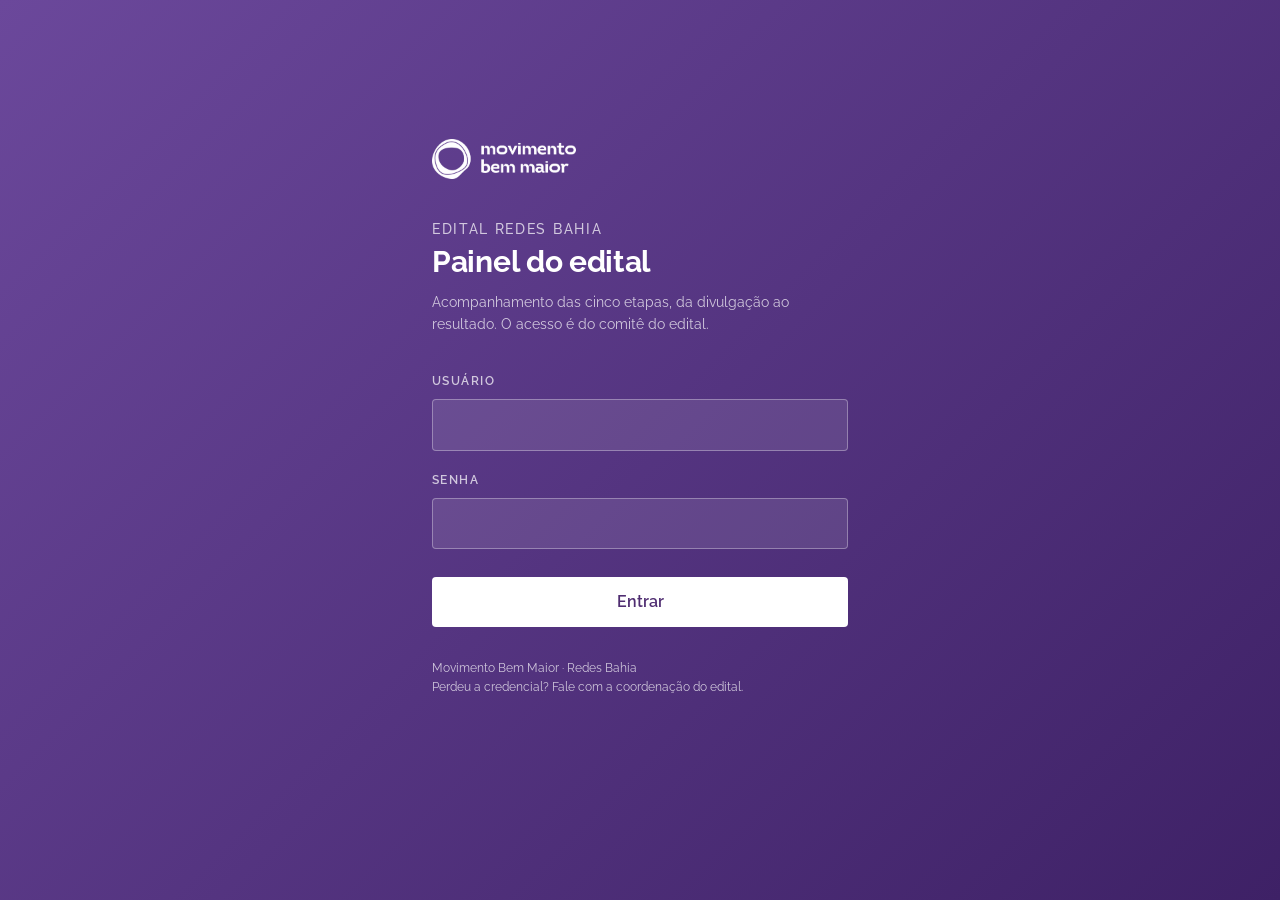
==== dashboard/painel.html @ 170b816e "painel: tela de entrada antes do painel A coordenação pediu usuário e senha antes do painel: o link " ====
<!doctype html>
<html lang="pt-BR" data-tema="" class="trancado">
<head>
  <meta charset="utf-8">
  <meta name="viewport" content="width=device-width, initial-scale=1">
  <title>Redes Bahia · Painel do edital</title>
  <meta name="description" content="Acompanhamento do Edital Redes Bahia, da divulgação ao resultado — Movimento Bem Maior.">
  <meta name="theme-color" content="#4f2d71">
  <link rel="icon" href="data:image/svg+xml,%3Csvg xmlns='http://www.w3.org/2000/svg' viewBox='0 0 16 16'%3E%3Crect width='16' height='16' rx='3' fill='%234f2d71'/%3E%3Ccircle cx='8' cy='8' r='4.2' fill='none' stroke='white' stroke-width='1.6'/%3E%3C/svg%3E">
  <link rel="preload" href="assets/fontes/raleway-latin.woff2" as="font" type="font/woff2" crossorigin>
  <link rel="stylesheet" href="../design/tokens/tokens.css">
  <link rel="stylesheet" href="assets/painel.css">
  <!-- Antes de tudo: o porteiro decide se esta página aparece. O `trancado` no
       <html> esconde o conteúdo até ele responder — sem isso o painel piscaria
       na tela antes de mandar embora quem não entrou. -->
  <script type="module" src="assets/porteiro.js"></script>
</head>
<body>
  <a class="pular" href="#conteudo">Pular para o conteúdo</a>

  <header class="cabecalho">
    <div class="faixa cabecalho-interno">
      <img class="marca" src="assets/marca/logo-movimento-bem-maior-branco.png"
           alt="Movimento Bem Maior" width="431" height="120">
      <button id="alternar-tema" class="botao-tema" type="button" aria-pressed="false">
        Modo escuro
      </button>

      <div class="cabecalho-titulo">
        <p class="sobretitulo">Edital Redes Bahia</p>
        <h1>Painel do edital</h1>
        <p class="subtitulo">
          Acompanhamento das cinco etapas, da divulgação ao resultado.
        </p>
      </div>

      <dl class="ficha-edital">
        <div>
          <dt>Período de inscrições</dt>
          <dd id="ficha-inscricoes">—</dd>
        </div>
        <div>
          <dt>Duração da parceria</dt>
          <dd id="ficha-duracao">—</dd>
        </div>
        <div>
          <dt>Território</dt>
          <dd id="ficha-territorio">—</dd>
        </div>
      </dl>
    </div>
  </header>

  <main id="conteudo" class="faixa">
    <p id="carregando" class="aviso-carregando">Carregando a base…</p>

    <div id="painel" hidden>

      <section class="barra-estado" aria-labelledby="t-atualizacao">
        <div>
          <h2 id="t-atualizacao" class="rotulo">Última atualização</h2>
          <p id="data-atualizacao" class="numero-estado">—</p>
          <p id="origem" class="meta">—</p>
        </div>
        <p id="selo-validacao" class="selo">
          <span class="selo-icone" aria-hidden="true"></span>
          <span class="selo-texto">—</span>
          <a id="selo-detalhe" href="#t-qualidade" hidden>ver detalhes</a>
        </p>
      </section>

      <section class="funil" aria-labelledby="t-funil">
        <h2 id="t-funil" class="oculto">Funil do edital</h2>
        <ol id="funil-etapas" class="funil-etapas"></ol>
      </section>

      <div id="etapas">
      <section class="secao-etapa" data-etapa="cadastramento">
        <header class="secao-etapa-cabecalho">
          <span class="secao-etapa-numero"></span>
          <h2></h2>
        </header>
        <p class="secao-etapa-resumo"></p>

      <!-- Os filtros vivem DENTRO da etapa porque é só sobre ela que agem.
           No topo da página eles pareciam comandar o painel inteiro, inclusive
           o funil das cinco etapas, que eles não tocam. -->
      <section class="filtros" aria-labelledby="t-filtros">
        <p id="t-filtros" class="filtros-titulo">Recorte desta etapa</p>
        <div class="filtros-campos">
          <label>
            <span>Estado</span>
            <select id="filtro-estado"></select>
          </label>
          <label>
            <span>Resultado</span>
            <select id="filtro-resultado"></select>
          </label>
          <label>
            <span>Natureza jurídica</span>
            <select id="filtro-representa"></select>
          </label>
          <button id="limpar-filtros" type="button" class="botao-secundario">Limpar filtros</button>
        </div>
        <p id="aviso-filtro" class="aviso-filtro" hidden>
          Os números do cadastramento consideram apenas o recorte selecionado.
        </p>
      </section>

      <section class="grade-kpi" aria-label="Números gerais">
        <article class="kpi" id="kpi-total"><p class="valor">—</p><p class="rotulo-kpi">—</p></article>
        <article class="kpi" id="kpi-aprovadas"><p class="valor">—</p><p class="rotulo-kpi">—</p></article>
        <article class="kpi" id="kpi-reprovadas"><p class="valor">—</p><p class="rotulo-kpi">—</p></article>
        <article class="kpi" id="kpi-semmotivo"><p class="valor">—</p><p class="rotulo-kpi">—</p></article>
      </section>

      <!-- Duas leituras de uma linha só: onde a etapa chegou (proporção) e para
           onde ela está indo (ritmo). Lado a lado porque é assim que se lê —
           "5 não aprovadas" e "faltam 18 dias" decidem juntas. -->
      <div class="duas-colunas">
        <section class="bloco painel-coluna" aria-labelledby="t-resultado">
          <div class="coluna-cabecalho">
            <p class="etiqueta">Resultado</p>
            <h2 id="t-resultado">Proporção do credenciamento</h2>
            <p class="bloco-descricao">
              A checagem é automática, sobre o que a própria organização
              declarou. Aprovado aqui não significa verificado: a comprovação
              vem em etapa posterior.
            </p>
          </div>
          <div class="coluna-figura">
            <div class="legenda">
              <span class="chave"><i style="background: var(--serie-1)"></i>Aprovadas automaticamente</span>
              <span class="chave"><i style="background: var(--serie-2)"></i>Não aprovadas</span>
            </div>
            <div id="grafico-resultado" class="area-grafico"></div>
            <p id="nota-resultado" class="meta"></p>
          </div>
        </section>

        <section class="bloco painel-coluna" aria-labelledby="t-evolucao">
          <div class="coluna-cabecalho">
            <p class="etiqueta">Ritmo</p>
            <h2 id="t-evolucao">Respostas por dia</h2>
            <p class="bloco-descricao">
              Serve para decidir sobre comunicação: queda no ritmo com prazo
              longo pela frente é hora de reforçar a divulgação.
            </p>
            <p id="prazo-inscricoes" class="cartao-prazo" hidden>
              <span class="cartao-prazo-valor">—</span>
              <span class="cartao-prazo-rotulo">—</span>
            </p>
          </div>
          <div class="coluna-figura">
            <div id="grafico-evolucao" class="area-grafico"></div>
            <p id="nota-ritmo" class="meta"></p>
          </div>
        </section>
      </div>

      <section class="bloco bloco-destaque" aria-labelledby="t-criterios">
        <header class="bloco-cabecalho">
          <div>
            <p class="etiqueta">Funil de elegibilidade</p>
            <h2 id="t-criterios">Requisitos não atendidos</h2>
            <p class="bloco-descricao">
              Quantas organizações responderam o valor que torna a proposta
              inelegível em cada requisito do edital.
            </p>
          </div>
          <label class="seletor-escopo">
            <span>Considerar</span>
            <select id="escopo-criterios">
              <option value="reprovadas">só as não aprovadas</option>
              <option value="todas">todas as respostas</option>
            </select>
          </label>
        </header>
        <div id="grafico-criterios" class="area-grafico"></div>
        <p id="nota-criterios" class="meta"></p>
        <details class="tabela-alternativa">
          <summary>Ver como tabela</summary>
          <div id="tabela-criterios" class="rolagem"></div>
        </details>
      </section>

      <section class="bloco" aria-labelledby="t-territorio">
        <header class="bloco-cabecalho">
          <div>
            <p class="etiqueta">Território</p>
            <h2 id="t-territorio">Onde o edital pode atuar</h2>
            <p id="descricao-territorio" class="bloco-descricao">
              Um dos requisitos é territorial: a atuação precisa acontecer em
              municípios baianos de até 200 mil habitantes. O mapa desenha esse
              recorte município a município. Não depende do filtro acima — é o
              território do edital, não o das respostas.
            </p>
          </div>
        </header>
        <div class="mapa-e-tabela">
          <div id="mapa-municipios" class="area-mapa-caixa"></div>
          <div class="mapa-lateral">
            <dl id="numeros-territorio" class="numeros-lado"></dl>
            <div>
              <h3 class="titulo-lateral">Municípios fora do recorte</h3>
              <div id="tabela-fora" class="rolagem"></div>
            </div>
            <p id="nota-territorio" class="meta"></p>
          </div>
        </div>
      </section>

      <div class="duas-colunas">
        <section class="bloco painel-coluna" aria-labelledby="t-origem">
          <div class="coluna-cabecalho">
            <p class="etiqueta">Origem</p>
            <h2 id="t-origem">Estado da sede</h2>
            <p class="bloco-descricao">
              O edital é exclusivo para organizações com sede na Bahia, e o
              formulário aceita respostas de fora. Quem está fora aparece aqui.
            </p>
          </div>
          <div class="coluna-figura">
            <div id="tabela-territorio" class="rolagem"></div>
            <p id="nota-origem" class="meta"></p>
          </div>
        </section>

        <section class="bloco painel-coluna" aria-labelledby="t-natureza">
          <div class="coluna-cabecalho">
            <p class="etiqueta">Perfil</p>
            <h2 id="t-natureza">Natureza jurídica</h2>
            <p class="bloco-descricao">
              "Nenhuma das opções" é a resposta mais informativa da lista: marca
              quem não se encaixa no desenho do edital.
            </p>
          </div>
          <div class="coluna-figura">
            <div id="grafico-natureza" class="area-grafico"></div>
          </div>
        </section>
      </div>

      <section class="bloco" aria-labelledby="t-organizacoes">
        <header class="bloco-cabecalho">
          <h2 id="t-organizacoes">Organizações</h2>
          <p id="contagem-tabela" class="meta"></p>
        </header>
        <div class="rolagem">
          <table id="tabela-organizacoes">
            <caption class="oculto">Organizações que responderam o credenciamento</caption>
            <thead>
              <tr>
                <th scope="col">Organização</th>
                <th scope="col">Estado</th>
                <th scope="col">Natureza jurídica</th>
                <th scope="col">Resposta</th>
                <th scope="col">Resultado</th>
                <th scope="col">Requisitos não atendidos</th>
              </tr>
            </thead>
            <tbody></tbody>
          </table>
        </div>
      </section>

      <section class="bloco" aria-labelledby="t-qualidade">
        <h2 id="t-qualidade">Qualidade da base</h2>
        <p class="bloco-descricao">
          O painel mostra a saúde do próprio dado, para que a leitura dos
          números venha acompanhada do quanto se pode confiar neles.
        </p>
        <h3>Preenchimento</h3>
        <ul id="qualidade" class="lista-simples"></ul>
        <p id="sigilo" class="meta"></p>

        <h3>Problemas na última execução</h3>
        <div class="rolagem">
          <table id="tabela-problemas">
            <caption class="oculto">Problemas detectados pela validação</caption>
            <thead>
              <tr>
                <th scope="col">Gravidade</th>
                <th scope="col">Coluna</th>
                <th scope="col">Problema</th>
                <th scope="col" class="num">Linhas</th>
                <th scope="col">Exemplos</th>
              </tr>
            </thead>
            <tbody></tbody>
          </table>
        </div>
        <p id="sem-problemas" class="meta" hidden>Nenhum problema encontrado nesta execução.</p>
      </section>

      </section>
      </div>

      <p id="procedencia" class="procedencia"></p>
    </div>

    <div id="erro" class="caixa-erro" hidden>
      <h2 id="erro-titulo">A base ainda não foi publicada</h2>
      <p id="erro-explicacao">
        Nenhuma planilha foi processada até agora, então não há dados para
        mostrar. Assim que a primeira atualização rodar, esta página passa a
        exibir o painel.
      </p>
      <details>
        <summary>Detalhes técnicos</summary>
        <p id="erro-detalhe" class="meta"></p>
        <ul>
          <li>a base ainda não foi gerada — rode <code>make dados</code>;</li>
          <li>a página foi aberta direto do arquivo, sem servidor — use
            <code>make painel</code> e acesse
            <code>http://localhost:8000/dashboard/</code>.</li>
        </ul>
      </details>
    </div>
  </main>

  <footer class="rodape">
    <div class="faixa">
      <div class="coalizao">
        <div class="grupo-marca grupo-principal">
          <img src="assets/marca/logo-redes-bahia.png" alt="Redes Bahia" width="935" height="120">
        </div>
        <div class="grupo-marca">
          <p class="etiqueta-grupo">Iniciativa</p>
          <div class="linha-marcas">
            <img src="assets/marca/logo-movimento-bem-maior.png" alt="Movimento Bem Maior" width="435" height="120">
          </div>
        </div>
        <div class="grupo-marca">
          <p class="etiqueta-grupo">Parceria estratégica</p>
          <div class="linha-marcas">
            <img src="assets/marca/logo-brainvest.png" alt="Brainvest Wealth Management" width="376" height="120">
            <img src="assets/marca/logo-instituto-ivete-sangalo.png" alt="Instituto Ivete Sangalo" width="227" height="120">
            <img src="assets/marca/logo-instituto-lina-galvani.png" alt="Instituto Lina Galvani" width="498" height="120">
          </div>
        </div>
        <div class="grupo-marca">
          <p class="etiqueta-grupo">Parceria técnica</p>
          <div class="linha-marcas">
            <img src="assets/marca/logo-bussola.png" alt="Bússola" width="480" height="120">
            <img src="assets/marca/logo-instituto-phomenta.png" alt="Instituto Phomenta" width="463" height="120">
            <img src="assets/marca/logo-phi.png" alt="phi" width="277" height="120">
          </div>
        </div>
      </div>

      <div class="rodape-final">
        <p class="meta">
          <button id="sair" type="button" class="botao-texto">Sair do painel</button>
        </p>
        <p class="meta">
          Dados abertos:
          <a href="../data/published/credenciamento.csv">CSV</a> ·
          <a href="../data/published/credenciamento.json">JSON</a> ·
          <a href="../data/published/manifest.json">manifesto</a>
        </p>
        <p class="meta">Painel gerado a partir de <code>data/published/</code>.</p>
      </div>
    </div>
  </footer>

  <script type="module" src="assets/painel.js"></script>
</body>
</html>
---- design/tokens/tokens.css ----
/* =============================================================================
   Design tokens — Painel Redes Bahia
   =============================================================================
   Derivados do regulamento do edital (docs/Edital-RedesBahia.pdf): roxo
   institucional, tipografia Raleway e os tons pálidos dos blocos de conteúdo.

   Fonte única da identidade visual. Nenhum componente do painel deve escrever
   cor, tamanho de fonte ou espaçamento "na mão": tudo sai daqui.

   As cores de série foram verificadas para daltonismo e contraste nos dois
   modos. Ver docs/05-identidade-visual.md antes de mudar qualquer hex — a
   ORDEM dos slots faz parte da acessibilidade, não é estética.
   ========================================================================== */

/* --- Tipografia do edital: Raleway, hospedada no próprio repositório -------
   Servida localmente e não de CDN: o painel abre sem depender de rede de
   terceiros, e a fonte não muda debaixo dos pés numa atualização do provedor.
   Licença SIL OFL em dashboard/assets/fontes/Raleway-OFL.txt. */
@font-face {
  font-family: "Raleway";
  font-style: normal;
  font-weight: 400 800;
  font-display: swap;
  src: url("../../dashboard/assets/fontes/raleway-latin.woff2") format("woff2");
  unicode-range: U+0000-00FF, U+0131, U+0152-0153, U+02BB-02BC, U+02C6, U+02DA,
    U+02DC, U+0304, U+0308, U+0329, U+2000-206F, U+20AC, U+2122, U+2191, U+2193,
    U+2212, U+2215, U+FEFF, U+FFFD;
}
@font-face {
  font-family: "Raleway";
  font-style: normal;
  font-weight: 400 800;
  font-display: swap;
  src: url("../../dashboard/assets/fontes/raleway-latin-ext.woff2") format("woff2");
  unicode-range: U+0100-02BA, U+02BD-02C5, U+02C7-02CC, U+02CE-02D7, U+02DD-02FF,
    U+0304, U+0308, U+0329, U+1D00-1DBF, U+1E00-1E9F, U+1EF2-1EFF, U+2020,
    U+20A0-20AB, U+20AD-20C0, U+2113, U+2C60-2C7F, U+A720-A7FF;
}

:root {
  color-scheme: light;

  /* --- Roxo institucional, amostrado da capa do edital -------------------- */
  --roxo-900: #3e2166;  /* base do gradiente da capa */
  --roxo-800: #4f2d71;  /* títulos e marca */
  --roxo-700: #563583;
  --roxo-600: #6b489b;  /* topo do gradiente da capa */
  --roxo-400: #9678c4;
  --roxo-100: #ece3f6;
  --roxo-050: #faf6fd;  /* fundo dos blocos de conteúdo do edital */

  --gradiente-marca: linear-gradient(135deg, var(--roxo-600) 0%, var(--roxo-900) 100%);

  /* --- Superfícies e tinta ------------------------------------------------
     Página e superfície são a MESMA cor de propósito: o painel é plano, sem
     cartões — a estrutura vem de fios (--borda, --eixo) e espaço, não de
     caixas. Ver docs/05-identidade-visual.md, "Layout do painel". */
  --plano-pagina:    #ffffff;
  --superficie:      #ffffff;
  --superficie-alt:  #f7f4fb;
  --borda:           rgba(62, 33, 102, 0.12);
  --grade:           #e7e1ef;
  --eixo:            #cfc5dd;

  --tinta-1: #241a33;  /* títulos e números de destaque */
  --tinta-2: #3a4242;  /* texto corrente, amostrado do edital */
  --tinta-3: #746a85;  /* rótulos de eixo, legendas, metadados */
  --tinta-sobre-marca: #ffffff;
  --tinta-sobre-marca-fraca: rgba(255, 255, 255, 0.72);

  /* --- Séries categóricas -------------------------------------------------
     Ordem fixa: roxo, laranja, verde, azul. Nunca embaralhar, nunca ciclar.
     Os quatro hues vêm da identidade do edital e dos logos da coalizão. */
  --serie-1: #6b489b;  /* roxo   — a cor da marca */
  --serie-2: #e2711d;  /* laranja — Phomenta, Lina Galvani, phi */
  --serie-3: #0f8a5f;  /* verde  — Instituto Lina Galvani */
  --serie-4: #4a7fd4;  /* azul   — marca Redes Bahia */

  /* --- Rampa sequencial (magnitude: mapas, mapas de calor) ---------------- */
  --seq-100: #ece3f6;
  --seq-250: #c9b4e2;
  --seq-400: #9678c4;
  --seq-550: #6b489b;
  --seq-700: #3e2166;

  /* --- Status (reservado: nunca usar como cor de série) ------------------- */
  --status-ok:       #0f8a5f;
  --status-atencao:  #c98500;
  --status-serio:    #d4701f;
  --status-critico:  #c0392b;
  --delta-positivo:  #0b6b49;

  /* --- Tipografia --------------------------------------------------------- */
  --fonte-ui: "Raleway", system-ui, -apple-system, "Segoe UI", sans-serif;
  --fonte-mono: ui-monospace, SFMono-Regular, "SF Mono", Menlo, Consolas, monospace;

  --texto-xs:  0.75rem;
  --texto-sm:  0.875rem;
  --texto-md:  1rem;
  --texto-lg:  1.125rem;
  --texto-xl:  1.375rem;
  --texto-2xl: 1.875rem;
  --texto-3xl: 2.5rem;
  --texto-hero: 3.25rem;

  --peso-normal: 400;
  --peso-medio: 500;
  --peso-forte: 600;
  --peso-extra: 700;

  --altura-apertada: 1.15;
  --altura-normal: 1.6;

  /* Rótulo institucional: caixa alta espaçada, como no edital. */
  --entreletra-rotulo: 0.12em;

  /* --- Espaçamento (escala de 4px) ---------------------------------------- */
  --e-1: 0.25rem;
  --e-2: 0.5rem;
  --e-3: 0.75rem;
  --e-4: 1rem;
  --e-5: 1.25rem;
  --e-6: 1.5rem;
  --e-8: 2rem;
  --e-10: 2.5rem;
  --e-12: 3rem;
  --e-16: 4rem;

  /* --- Formas ------------------------------------------------------------- */
  /* Raio é para controle de formulário, não para conteúdo: o painel é plano
     (docs/05-identidade-visual.md, "Layout"). md/lg/pílula ficam declarados
     para material impresso e telas futuras, mas o painel não os usa. */
  --raio-sm: 4px;
  --raio-md: 10px;
  --raio-lg: 16px;
  --raio-pilula: 999px;
  --largura-max: 1160px;
}

/* Modo escuro: passos próprios sobre uma superfície roxo-escura, escolhidos
   para essa superfície — não é inversão automática do modo claro. */
@media (prefers-color-scheme: dark) {
  :root:not([data-tema="claro"]) {
    color-scheme: dark;

    --plano-pagina:   #130f1b;
    --superficie:     #130f1b;
    --superficie-alt: #241c31;
    --borda:          rgba(255, 255, 255, 0.12);
    --grade:          #2f2740;
    --eixo:           #453a5c;

    --tinta-1: #f6f3fb;
    --tinta-2: #cfc7dc;
    --tinta-3: #9d93ae;

    --roxo-050: #241c31;
    --roxo-100: #2f2542;

    --serie-1: #8f6fbe;
    --serie-2: #d4701f;
    --serie-3: #1d9463;
    --serie-4: #5a8fdb;

    --seq-100: #2f2542;
    --seq-250: #4a3a68;
    --seq-400: #6b489b;
    --seq-550: #9678c4;
    --seq-700: #c9b4e2;

    --status-ok:       #1d9463;
    --status-atencao:  #e0a52a;
    --status-serio:    #e08544;
    --status-critico:  #e05c4b;
    --delta-positivo:  #1d9463;
  }
}

/* O botão de tema vence a preferência do sistema, nos dois sentidos. */
:root[data-tema="escuro"] {
  color-scheme: dark;

  --plano-pagina:   #130f1b;
  --superficie:     #130f1b;
  --superficie-alt: #241c31;
  --borda:          rgba(255, 255, 255, 0.12);
  --grade:          #2f2740;
  --eixo:           #453a5c;

  --tinta-1: #f6f3fb;
  --tinta-2: #cfc7dc;
  --tinta-3: #9d93ae;

  --roxo-050: #241c31;
  --roxo-100: #2f2542;

  --serie-1: #8f6fbe;
  --serie-2: #d4701f;
  --serie-3: #1d9463;
  --serie-4: #5a8fdb;

  --seq-100: #2f2542;
  --seq-250: #4a3a68;
  --seq-400: #6b489b;
  --seq-550: #9678c4;
  --seq-700: #c9b4e2;

  --status-ok:       #1d9463;
  --status-atencao:  #e0a52a;
  --status-serio:    #e08544;
  --status-critico:  #e05c4b;
  --delta-positivo:  #1d9463;
}
---- dashboard/assets/painel.css ----
/* Painel Redes Bahia.
   Cor, tipografia e espaçamento vêm de design/tokens/tokens.css, derivados do
   regulamento do edital. Nenhum valor escrito na mão aqui.

   O layout é PLANO, no estilo de relatório de dados (Banco Mundial, Our World
   in Data): fundo branco, sem cartões, sem sombra, quase sem raio. A estrutura
   vem de três coisas só — fio fino (--borda) separa blocos, fio grosso roxo
   abre etapa, e espaço em branco faz o resto. Caixa com fundo é exceção
   reservada a aviso e erro. Regras: docs/05-identidade-visual.md.

   Regras de gráfico: docs/05-identidade-visual.md */

*, *::before, *::after { box-sizing: border-box; }

body {
  margin: 0;
  background: var(--plano-pagina);
  color: var(--tinta-2);
  font-family: var(--fonte-ui);
  font-size: var(--texto-md);
  line-height: var(--altura-normal);
  -webkit-font-smoothing: antialiased;
  text-rendering: optimizeLegibility;
}

h1, h2, h3 {
  color: var(--tinta-1);
  line-height: var(--altura-apertada);
  font-weight: var(--peso-forte);
  letter-spacing: -0.01em;
  margin: 0 0 var(--e-2);
}
h1 { font-size: var(--texto-3xl); font-weight: var(--peso-extra); }
h2 { font-size: var(--texto-xl); }
h3 {
  font-size: var(--texto-sm);
  font-weight: var(--peso-forte);
  text-transform: uppercase;
  letter-spacing: var(--entreletra-rotulo);
  color: var(--tinta-3);
  margin-top: var(--e-8);
}

p { margin: 0 0 var(--e-3); }

a { color: var(--roxo-700); text-decoration-thickness: 1px; text-underline-offset: 2px; }
:root[data-tema="escuro"] a, .rodape a { color: var(--serie-1); }

a:focus-visible, button:focus-visible, select:focus-visible, summary:focus-visible {
  outline: 2px solid var(--roxo-600);
  outline-offset: 2px;
  border-radius: var(--raio-sm);
}

code {
  font-family: var(--fonte-mono);
  font-size: 0.875em;
  background: var(--superficie-alt);
  padding: 0.15em 0.4em;
  border-radius: var(--raio-sm);
}

.faixa {
  max-width: var(--largura-max);
  margin-inline: auto;
  padding-inline: var(--e-6);
}

.pular { position: absolute; left: -9999px; }
.pular:focus {
  left: var(--e-4); top: var(--e-4); z-index: 10;
  background: var(--superficie); padding: var(--e-2) var(--e-4);
  border-radius: var(--raio-sm);
}

.oculto {
  position: absolute; width: 1px; height: 1px;
  overflow: hidden; clip-path: inset(50%);
}

/* --- Porta de entrada -------------------------------------------------------
   O painel chega com `class="trancado"` no <html> e assets/porteiro.js tira a
   classe se a pessoa já entrou. Esconder por CSS, e não por JavaScript depois
   da montagem, é o que impede o painel de piscar na tela antes de mandar
   embora quem não tem acesso — tempo de sobra para ler os números.

   `visibility` e não `display`: com display:none o navegador não calcula
   largura, e os gráficos, que medem o contêiner, nasceriam com zero. */
.trancado body { visibility: hidden; }

.pagina-entrada {
  min-height: 100vh;
  display: grid; place-items: center;
  padding: var(--e-6);
  background: var(--gradiente-marca);
  color: var(--tinta-sobre-marca);
}
.entrada {
  width: 100%; max-width: 26rem;
  display: flex; flex-direction: column; gap: var(--e-8);
}
.entrada-marca img { height: 40px; width: auto; }
.entrada-caixa { display: flex; flex-direction: column; }
.entrada h1 {
  color: var(--tinta-sobre-marca);
  font-size: var(--texto-2xl);
  margin-bottom: var(--e-3);
}
.entrada .sobretitulo { color: var(--tinta-sobre-marca-fraca); }
.entrada-texto {
  margin: 0 0 var(--e-6);
  font-size: var(--texto-sm);
  color: var(--tinta-sobre-marca-fraca);
}

.entrada-form { display: flex; flex-direction: column; gap: var(--e-2); }
.entrada-form label {
  font-size: var(--texto-xs); font-weight: var(--peso-forte);
  text-transform: uppercase; letter-spacing: var(--entreletra-rotulo);
  color: var(--tinta-sobre-marca-fraca);
  margin-top: var(--e-3);
}
.entrada-form input {
  font: inherit; font-size: var(--texto-md);
  color: var(--tinta-sobre-marca);
  background: rgba(255, 255, 255, 0.1);
  border: 1px solid rgba(255, 255, 255, 0.32);
  border-radius: var(--raio-sm);
  padding: var(--e-3);
}
.entrada-form input:focus-visible {
  outline: 2px solid var(--tinta-sobre-marca);
  outline-offset: 1px;
  background: rgba(255, 255, 255, 0.16);
}
.botao-primario {
  margin-top: var(--e-5);
  font: inherit; font-size: var(--texto-md); font-weight: var(--peso-forte);
  color: var(--roxo-800); background: var(--tinta-sobre-marca);
  border: none; border-radius: var(--raio-sm);
  padding: var(--e-3) var(--e-5); cursor: pointer;
}
.botao-primario:hover { background: var(--roxo-100); }
.botao-primario:disabled { opacity: 0.6; cursor: progress; }
.entrada-aviso {
  margin: var(--e-4) 0 0;
  padding-left: var(--e-3);
  border-left: 3px solid var(--status-atencao);
  font-size: var(--texto-sm);
  color: var(--tinta-sobre-marca);
}
.entrada-rodape {
  margin: 0;
  font-size: var(--texto-xs);
  color: var(--tinta-sobre-marca-fraca);
  line-height: var(--altura-normal);
}

/* Botão que se comporta como link — usado para sair do painel. */
.botao-texto {
  font: inherit; font-size: inherit;
  color: var(--roxo-700); background: none; border: none;
  padding: 0; cursor: pointer;
  text-decoration: underline; text-underline-offset: 2px;
}
:root[data-tema="escuro"] .botao-texto { color: var(--serie-1); }
@media (prefers-color-scheme: dark) {
  :root:not([data-tema="claro"]) .botao-texto { color: var(--serie-1); }
}

/* --- Cabeçalho: o bloco roxo da capa do edital ----------------------------- */

.cabecalho {
  background: var(--gradiente-marca);
  color: var(--tinta-sobre-marca);
  padding-block: var(--e-6) var(--e-8);
}
.cabecalho-interno {
  display: grid;
  grid-template-columns: minmax(0, 1.35fr) minmax(0, 1fr);
  gap: var(--e-4) var(--e-10);
  align-items: start;
}
.marca { height: 34px; width: auto; grid-column: 1; align-self: center; }
.cabecalho-titulo { grid-column: 1; max-width: 62ch; }

/* Ficha do edital, como no bloco inferior da capa do regulamento: rótulo em
   caixa alta espaçada e o valor logo abaixo. Ocupa a metade direita com
   informação, no lugar de deixá-la vazia. */
/* Rótulo e valor na MESMA linha, como ficha técnica: empilhados, os três itens
   sozinhos comandavam a altura da faixa roxa e empurravam o painel para baixo
   da dobra. Em linha, a mesma informação ocupa um terço da altura. */
.ficha-edital {
  grid-column: 2; grid-row: 2 / 4;
  align-self: center;
  margin: 0;
  display: grid; gap: var(--e-2);
  padding-left: var(--e-8);
  border-left: 1px solid rgba(255, 255, 255, 0.18);
}
.ficha-edital > div {
  display: flex; flex-wrap: wrap; align-items: baseline;
  justify-content: space-between; gap: var(--e-2) var(--e-4);
  padding-bottom: var(--e-2);
  border-bottom: 1px solid rgba(255, 255, 255, 0.12);
}
.ficha-edital > div:last-child { padding-bottom: 0; border-bottom: none; }
.ficha-edital dt {
  font-size: var(--texto-xs); font-weight: var(--peso-forte);
  letter-spacing: var(--entreletra-rotulo); text-transform: uppercase;
  color: var(--tinta-sobre-marca-fraca);
}
.ficha-edital dd {
  margin: 0;
  font-size: var(--texto-sm); font-weight: var(--peso-forte);
  color: var(--tinta-sobre-marca);
  white-space: nowrap;
}
.cabecalho h1 {
  color: var(--tinta-sobre-marca);
  font-size: var(--texto-2xl);
  margin-bottom: var(--e-2);
}
.sobretitulo {
  margin: 0 0 var(--e-1);
  font-size: var(--texto-sm);
  font-weight: var(--peso-medio);
  letter-spacing: var(--entreletra-rotulo);
  text-transform: uppercase;
  color: var(--tinta-sobre-marca-fraca);
}
.subtitulo {
  margin: 0;
  color: var(--tinta-sobre-marca-fraca);
  font-size: var(--texto-sm);
  max-width: 62ch;
}
.botao-tema {
  grid-column: 2; grid-row: 1;
  justify-self: end;
  font: inherit; font-size: var(--texto-sm); font-weight: var(--peso-medio);
  color: var(--tinta-sobre-marca);
  background: transparent;
  border: 1px solid rgba(255, 255, 255, 0.4);
  border-radius: var(--raio-sm);
  padding: var(--e-2) var(--e-4);
  cursor: pointer;
}
.botao-tema:hover { background: rgba(255, 255, 255, 0.14); }

main { padding-block: 0 var(--e-16); }

/* --- Barra de estado: uma linha de rosto de jornal, não um cartão ---------- */

.barra-estado {
  padding-block: var(--e-4);
  border-bottom: 1px solid var(--borda);
  display: flex; flex-wrap: wrap; gap: var(--e-2) var(--e-6);
  align-items: baseline; justify-content: space-between;
}
.barra-estado > div {
  display: flex; flex-wrap: wrap; align-items: baseline; gap: var(--e-2) var(--e-3);
}
.rotulo {
  margin: 0;
  font-size: var(--texto-xs); font-weight: var(--peso-forte);
  text-transform: uppercase; letter-spacing: var(--entreletra-rotulo);
  color: var(--tinta-3);
}
.numero-estado {
  margin: 0;
  font-size: var(--texto-lg); font-weight: var(--peso-extra);
  color: var(--tinta-1); line-height: var(--altura-apertada);
  font-variant-numeric: tabular-nums;
}
.barra-estado .meta { margin: 0; }
.meta {
  margin: var(--e-2) 0 0;
  font-size: var(--texto-sm); color: var(--tinta-3);
  overflow-wrap: anywhere;
}

/* Sem pílula nem caixa: um ponto, uma frase curta e, quando há o que ver, um
   link para onde o detalhe já mora. O estado cabe em duas palavras. */
.selo {
  display: inline-flex; align-items: baseline; gap: var(--e-2);
  margin: 0;
  font-size: var(--texto-sm); color: var(--tinta-2);
}
.selo-texto { font-weight: var(--peso-medio); color: var(--tinta-1); }
.selo-icone {
  width: 7px; height: 7px; border-radius: 50%;
  background: var(--tinta-3); flex: none;
  transform: translateY(-1px);
}
#selo-detalhe { font-size: var(--texto-sm); }
.selo[data-status="aprovado"] .selo-icone   { background: var(--status-ok); }
.selo[data-status="com_avisos"] .selo-icone { background: var(--status-atencao); }
.selo[data-status="reprovado"] .selo-icone  { background: var(--status-critico); }

/* --- Funil das etapas: colunas com fio de acento, sem caixa ---------------- */

.funil { margin-top: var(--e-8); }
.funil-etapas {
  display: grid;
  grid-template-columns: repeat(auto-fit, minmax(170px, 1fr));
  gap: var(--e-5) var(--e-6);
  list-style: none; margin: 0; padding: 0;
}
.etapa {
  border-top: 3px solid var(--grade);
  padding-top: var(--e-3);
  min-width: 0;
}
.etapa[data-estado="com_dados"],
.etapa[data-estado="atual"] { border-top-color: var(--serie-1); }

.etapa-ordem {
  margin: 0;
  font-size: var(--texto-xs); font-weight: var(--peso-forte);
  letter-spacing: var(--entreletra-rotulo); text-transform: uppercase;
  color: var(--tinta-3);
}
.etapa-nome {
  margin: var(--e-1) 0 var(--e-2);
  font-size: var(--texto-md); font-weight: var(--peso-forte); color: var(--tinta-1);
}
.etapa-valor {
  margin: 0;
  font-size: var(--texto-2xl); font-weight: var(--peso-extra);
  line-height: var(--altura-apertada); color: var(--tinta-1);
  font-variant-numeric: tabular-nums;
}
.etapa-unidade { margin: var(--e-1) 0 0; font-size: var(--texto-sm); color: var(--tinta-3); }
.etapa-espera {
  margin: 0; font-size: var(--texto-sm); color: var(--tinta-3);
  font-style: italic;
}
.etapa-taxa {
  margin: var(--e-2) 0 0;
  font-size: var(--texto-sm); color: var(--tinta-2);
  font-variant-numeric: tabular-nums;
}

/* --- Filtros: uma régua entre dois fios, dentro da etapa -------------------
   Vivem dentro da seção da etapa porque é só sobre ela que agem. A faixa
   delimitada por fios diz "isto recorta o que vem abaixo" sem precisar de
   caixa colorida. */

.filtros {
  margin-top: var(--e-6);
  padding-block: var(--e-4);
  border-block: 1px solid var(--borda);
}
.filtros-titulo {
  margin: 0 0 var(--e-3);
  font-size: var(--texto-xs); font-weight: var(--peso-forte);
  text-transform: uppercase; letter-spacing: var(--entreletra-rotulo);
  color: var(--tinta-3);
}
.filtros-campos {
  display: flex; flex-wrap: wrap; gap: var(--e-4); align-items: flex-end;
}
.filtros label, .seletor-escopo {
  display: flex; flex-direction: column; gap: var(--e-1);
  font-size: var(--texto-xs); font-weight: var(--peso-forte);
  text-transform: uppercase; letter-spacing: var(--entreletra-rotulo);
  color: var(--tinta-3);
}
select {
  font: inherit; font-size: var(--texto-sm); font-weight: var(--peso-normal);
  text-transform: none; letter-spacing: normal;
  color: var(--tinta-1); background: var(--superficie);
  border: 1px solid var(--eixo); border-radius: var(--raio-sm);
  padding: var(--e-2) var(--e-3); min-width: 12rem; max-width: 100%;
}
.botao-secundario {
  font: inherit; font-size: var(--texto-sm);
  color: var(--tinta-2); background: transparent;
  border: 1px solid var(--eixo); border-radius: var(--raio-sm);
  padding: var(--e-2) var(--e-4); cursor: pointer;
}
.botao-secundario:hover { color: var(--tinta-1); background: var(--superficie-alt); }
.aviso-filtro {
  margin: var(--e-3) 0 0; font-size: var(--texto-sm);
  color: var(--roxo-700); font-weight: var(--peso-medio);
}
:root[data-tema="escuro"] .aviso-filtro { color: var(--serie-1); }

/* --- Indicadores: números com fio em cima, como tabela de estatística ------ */

.grade-kpi {
  display: grid;
  grid-template-columns: repeat(auto-fit, minmax(180px, 1fr));
  gap: var(--e-5) var(--e-6);
  margin-top: var(--e-8);
}
.kpi {
  /* 3px como o funil e o alerta: com espessuras diferentes na mesma fileira,
     os números desalinhavam pela diferença de fio. */
  border-top: 3px solid var(--grade);
  padding-top: var(--e-3);
}
.kpi .valor {
  margin: 0;
  font-size: var(--texto-3xl); font-weight: var(--peso-extra);
  line-height: var(--altura-apertada); color: var(--tinta-1);
  font-variant-numeric: tabular-nums;
}
.kpi .rotulo-kpi {
  margin: var(--e-2) 0 0; font-size: var(--texto-sm); color: var(--tinta-3);
}
/* Só destaca quando há o que destacar; número sempre colorido vira ruído. */
.kpi-alerta { border-top-color: var(--status-atencao); }
.kpi-alerta .valor { color: var(--status-atencao); }

/* --- Blocos: seções separadas por fio, sem caixa --------------------------- */

.bloco {
  border-top: 1px solid var(--borda);
  padding-top: var(--e-8);
  margin-top: var(--e-8);
}
/* O primeiro bloco depois dos KPIs dispensa o fio: os KPIs já terminam num
   respiro, e dois fios seguidos viram grade. */
.grade-kpi + .bloco { border-top: none; padding-top: 0; }

/* --- Duas colunas ----------------------------------------------------------
   Dois gráficos que se leem juntos, lado a lado. "Onde a etapa chegou" e
   "para onde ela está indo" decidem em conjunto; empilhados, um sai da tela
   quando o outro está sendo lido.

   O subgrid alinha as duas figuras na mesma altura mesmo com cabeçalhos de
   tamanhos diferentes. Sem ele (navegador antigo), cada coluna vira uma grade
   normal e os gráficos apenas começam em alturas próprias — degrada sem
   quebrar. */

.duas-colunas {
  display: grid;
  grid-template-columns: minmax(0, 1fr) minmax(0, 1fr);
  grid-template-rows: auto auto;
  gap: var(--e-6) var(--e-10);
  margin-top: var(--e-8);
}
.duas-colunas > .painel-coluna {
  display: grid;
  grid-row: span 2;
  grid-template-rows: subgrid;
  gap: var(--e-5);
  margin-top: 0;
  min-width: 0;
}
.coluna-cabecalho > :last-child { margin-bottom: 0; }
/* A figura curta (barra de proporção) fica no meio óptico da linha em vez de
   colada no topo, ao lado de um gráfico três vezes mais alto. */
.coluna-figura {
  min-width: 0;
  display: flex; flex-direction: column; justify-content: center;
}
.coluna-figura .meta { margin-top: var(--e-3); }

.bloco-cabecalho {
  display: flex; flex-wrap: wrap; gap: var(--e-4);
  align-items: flex-start; justify-content: space-between;
}
.bloco-descricao {
  margin: 0 0 var(--e-5);
  font-size: var(--texto-sm); color: var(--tinta-2); max-width: 68ch;
}
.etiqueta {
  margin: 0 0 var(--e-1);
  font-size: var(--texto-xs); font-weight: var(--peso-forte);
  text-transform: uppercase; letter-spacing: var(--entreletra-rotulo);
  color: var(--roxo-700);
}
:root[data-tema="escuro"] .etiqueta { color: var(--serie-1); }

/* --- Abertura de etapa: o fio grosso roxo é a quebra de capítulo -----------
   É o único traço pesado da página — tudo o mais é fio fino. Assim a etapa
   se distingue de bloco à primeira rolagem, sem caixa nem fundo. */

.secao-etapa { margin-top: var(--e-16); }
.secao-etapa-cabecalho {
  border-top: 3px solid var(--roxo-800);
  padding-top: var(--e-4);
}
:root[data-tema="escuro"] .secao-etapa-cabecalho { border-top-color: var(--serie-1); }
@media (prefers-color-scheme: dark) {
  :root:not([data-tema="claro"]) .secao-etapa-cabecalho { border-top-color: var(--serie-1); }
}
.secao-etapa-cabecalho h2 { margin: var(--e-1) 0 0; font-size: var(--texto-2xl); }
.secao-etapa-numero {
  display: block;
  font-size: var(--texto-xs); font-weight: var(--peso-forte);
  letter-spacing: var(--entreletra-rotulo); text-transform: uppercase;
  color: var(--roxo-700); font-variant-numeric: tabular-nums;
}
:root[data-tema="escuro"] .secao-etapa-numero { color: var(--serie-1); }
@media (prefers-color-scheme: dark) {
  :root:not([data-tema="claro"]) .secao-etapa-numero { color: var(--serie-1); }
}
.secao-etapa-resumo {
  margin: var(--e-3) 0 0; font-size: var(--texto-sm);
  color: var(--tinta-2); max-width: 70ch;
}

.aguardando {
  margin-top: var(--e-6);
  border-left: 3px solid var(--eixo);
  padding: var(--e-1) 0 var(--e-1) var(--e-5);
}
.aguardando p { margin: 0 0 var(--e-2); font-size: var(--texto-sm); color: var(--tinta-2); }
.aguardando p:last-child { margin-bottom: 0; }

/* --- Gráficos -------------------------------------------------------------- */

.area-grafico { overflow-x: auto; }
.grafico { display: block; min-width: 300px; }

.grafico .rotulo-categoria { font-size: 13px; fill: var(--tinta-2); }
.grafico .valor-barra {
  font-size: 13px; font-weight: var(--peso-forte); fill: var(--tinta-1);
  font-variant-numeric: tabular-nums;
}
.grafico .valor-em-barra {
  font-size: 13px; font-weight: var(--peso-forte); fill: #fff;
  font-variant-numeric: tabular-nums;
}
.grafico .tick { font-size: 12px; fill: var(--tinta-3); font-variant-numeric: tabular-nums; }
.grafico .grade { stroke: var(--grade); stroke-width: 1; }
.grafico .linha { stroke-width: 2; stroke-linejoin: round; stroke-linecap: round; }
.grafico .marcador { stroke: var(--superficie); stroke-width: 2; }
.grafico .barra:hover rect { opacity: 0.82; }

/* --- Mapa ------------------------------------------------------------------
   Coroplético em SVG, desenhado por assets/mapa.js sobre a malha em
   assets/geo/. O preenchimento vem inline (rampa sequencial dos tokens); aqui
   ficam só traço, tipografia e arranjo. */

.mapa-e-tabela {
  display: grid;
  grid-template-columns: minmax(0, 1.15fr) minmax(0, 1fr);
  gap: var(--e-6);
  align-items: start;
}
.mapa-lateral { display: flex; flex-direction: column; gap: var(--e-6); }
.mapa-lateral .meta { margin: 0; }
.area-mapa-caixa { min-width: 0; }
.mapa { display: block; width: 100%; height: auto; }

.mapa .area-mapa {
  stroke: var(--superficie);
  stroke-width: 0.6;
  stroke-linejoin: round;
}
/* Só a unidade com dado ganha contorno próprio: o resto é fundo, e contorno
   forte em 27 estados vazios rouba a leitura de quem tem número. */
.mapa .area-com-dado { stroke: var(--borda); stroke-width: 0.9; }
.mapa .area-com-dado:hover { stroke: var(--tinta-1); stroke-width: 1.4; }
.mapa .area-destaque {
  stroke: var(--roxo-700);
  stroke-width: 1.6;
  stroke-linejoin: round;
  pointer-events: none;
}
:root[data-tema="escuro"] .mapa .area-destaque { stroke: var(--serie-1); }
@media (prefers-color-scheme: dark) {
  :root:not([data-tema="claro"]) .mapa .area-destaque { stroke: var(--serie-1); }
}

/* Halo na cor da superfície em vez de texto que troca de cor conforme o tom do
   preenchimento: continua legível sobre qualquer passo da rampa e nos dois
   modos, sem o painel precisar saber qual passo é escuro em qual tema. */
.mapa .rotulo-mapa text {
  fill: var(--tinta-1);
  stroke: var(--superficie);
  stroke-width: 3px;
  paint-order: stroke fill;
  stroke-linejoin: round;
  pointer-events: none;
}
.mapa .rotulo-mapa-valor {
  font-size: 14px; font-weight: var(--peso-extra);
  font-variant-numeric: tabular-nums;
}
.mapa .rotulo-mapa-nome { font-size: 11px; font-weight: var(--peso-medio); }

.legenda-mapa {
  display: flex; flex-wrap: wrap; align-items: center; gap: var(--e-2) var(--e-4);
  margin-top: var(--e-3); font-size: var(--texto-xs); color: var(--tinta-3);
}
.legenda-mapa-titulo {
  text-transform: uppercase; letter-spacing: var(--entreletra-rotulo);
  font-weight: var(--peso-forte);
}
.legenda-mapa-passos { display: flex; align-items: center; gap: var(--e-3); }
.legenda-mapa-passo { display: inline-flex; align-items: center; gap: var(--e-1); }
.legenda-mapa-passo i {
  width: 14px; height: 10px;
  border: 1px solid var(--borda); display: inline-block; flex: none;
}
/* A amostra do "fora" carrega a mesma trama do mapa: sem ela, a legenda
   explicaria por cor uma distinção que no mapa é por cor e textura. */
.legenda-mapa-passo i.legenda-fora {
  background: var(--grade);
  background-image: repeating-linear-gradient(
    45deg, transparent 0 2px, var(--eixo) 2px 3px);
}

/* Mapa de território: duas classes, e a de fora ganha trama além da cor. */
.mapa .area-no-territorio { stroke: var(--superficie); stroke-width: 0.5; }
.mapa .area-fora-territorio { stroke: var(--superficie); stroke-width: 0.5; }
.mapa .area-trama { pointer-events: none; }
.mapa .trama-linha { stroke: var(--eixo); stroke-width: 1.6; }
.mapa .area-no-territorio:hover { stroke: var(--tinta-1); stroke-width: 1.2; }
.mapa .area-fora-territorio:hover { stroke: var(--tinta-1); stroke-width: 1.2; }

/* Estatísticas ao lado do mapa: mesma gramática dos KPIs, em coluna. */
.numeros-lado { margin: 0; display: grid; gap: var(--e-4); }
.numeros-lado > div { border-top: 1px solid var(--eixo); padding-top: var(--e-2); }
.numeros-lado dt {
  font-size: var(--texto-2xl); font-weight: var(--peso-extra);
  line-height: var(--altura-apertada); color: var(--tinta-1);
  font-variant-numeric: tabular-nums;
}
.numeros-lado dd {
  margin: var(--e-1) 0 0;
  font-size: var(--texto-sm); color: var(--tinta-3);
}
.titulo-lateral {
  margin: 0 0 var(--e-3);
  font-size: var(--texto-xs); font-weight: var(--peso-forte);
  text-transform: uppercase; letter-spacing: var(--entreletra-rotulo);
  color: var(--tinta-3);
}

/* --- Prazo: estatística no pé do cabeçalho, sobre um fio ------------------- */

.cartao-prazo {
  display: flex; align-items: baseline; gap: var(--e-3);
  margin: var(--e-4) 0 0;
  padding-top: var(--e-3);
  border-top: 1px solid var(--borda);
}
.cartao-prazo-valor {
  font-size: var(--texto-2xl); font-weight: var(--peso-extra);
  line-height: var(--altura-apertada); color: var(--tinta-1);
  font-variant-numeric: tabular-nums;
}
.cartao-prazo-rotulo {
  font-size: var(--texto-xs); color: var(--tinta-3); max-width: 26ch;
}
.cartao-prazo[data-situacao="reta-final"] { border-top-color: var(--status-atencao); }
.cartao-prazo[data-situacao="reta-final"] .cartao-prazo-valor { color: var(--status-atencao); }
.cartao-prazo[data-situacao="encerrado"] .cartao-prazo-valor { font-size: var(--texto-lg); }

.legenda {
  display: flex; flex-wrap: wrap; gap: var(--e-5);
  margin-bottom: var(--e-4);
  font-size: var(--texto-sm); color: var(--tinta-2);
}
.chave { display: inline-flex; align-items: center; gap: var(--e-2); }
.chave i { width: 10px; height: 10px; display: inline-block; flex: none; }

.sem-dado {
  margin: 0; padding: var(--e-8) 0;
  color: var(--tinta-3); font-size: var(--texto-sm);
}

.tabela-alternativa { margin-top: var(--e-5); font-size: var(--texto-sm); }
.tabela-alternativa summary { cursor: pointer; color: var(--tinta-2); }
.tabela-alternativa table { margin-top: var(--e-3); }

/* --- Tabelas: fio grosso no topo, fios finos entre linhas ------------------ */

.rolagem { overflow-x: auto; }

table {
  width: 100%; border-collapse: collapse;
  font-size: var(--texto-sm);
  border-top: 2px solid var(--eixo);
}
th, td {
  text-align: left; padding: var(--e-3);
  border-bottom: 1px solid var(--borda); vertical-align: top;
}
th {
  color: var(--tinta-3); font-weight: var(--peso-forte);
  font-size: var(--texto-xs); text-transform: uppercase;
  letter-spacing: var(--entreletra-rotulo); white-space: nowrap;
}
tbody tr:hover { background: var(--superficie-alt); }
.num { text-align: right; font-variant-numeric: tabular-nums; }
td.motivo { color: var(--tinta-3); min-width: 18rem; }
td.motivo-ausente { color: var(--tinta-2); font-style: italic; }

.tag {
  display: inline-flex; align-items: center; gap: var(--e-2);
  font-size: var(--texto-xs); font-weight: var(--peso-forte);
  text-transform: uppercase; letter-spacing: 0.04em; white-space: nowrap;
}
.tag::before {
  content: ""; width: 8px; height: 8px; border-radius: 50%;
  background: var(--tinta-3); flex: none;
}
.tag[data-gravidade="erro"]::before      { background: var(--status-critico); }
.tag[data-gravidade="aviso"]::before     { background: var(--status-atencao); }
.tag[data-resultado="aprovada"]::before  { background: var(--serie-1); }
.tag[data-resultado="reprovada"]::before { background: var(--serie-2); }

.lista-simples { margin: 0; padding-left: var(--e-6); font-size: var(--texto-sm); }
.lista-simples li { margin-bottom: var(--e-1); }

/* --- Estados --------------------------------------------------------------- */

.aviso-carregando { color: var(--tinta-3); padding-block: var(--e-12); }

.caixa-erro {
  border-left: 3px solid var(--status-critico);
  padding: var(--e-2) 0 var(--e-2) var(--e-6);
  margin-top: var(--e-10);
}
.caixa-erro details { margin-top: var(--e-4); font-size: var(--texto-sm); color: var(--tinta-3); }
.caixa-erro summary { cursor: pointer; color: var(--tinta-2); }

.procedencia {
  margin-top: var(--e-10); padding-top: var(--e-4);
  border-top: 1px solid var(--borda);
  font-size: var(--texto-xs); color: var(--tinta-3);
  overflow-wrap: anywhere;
}

/* --- Rodapé da coalizão ---------------------------------------------------- */

.rodape {
  border-top: 1px solid var(--borda);
  padding-block: var(--e-10);
}
.coalizao {
  display: flex; flex-wrap: wrap; align-items: flex-end;
  gap: var(--e-8) var(--e-10);
}
.grupo-marca { display: flex; flex-direction: column; gap: var(--e-3); }
.grupo-principal { padding-right: var(--e-8); border-right: 1px solid var(--borda); }
.grupo-principal img { height: 34px; width: auto; }
.etiqueta-grupo {
  margin: 0;
  font-size: var(--texto-xs); font-weight: var(--peso-forte);
  text-transform: uppercase; letter-spacing: var(--entreletra-rotulo);
  color: var(--tinta-3);
}
.linha-marcas { display: flex; flex-wrap: wrap; align-items: center; gap: var(--e-6); }
.linha-marcas img { height: 26px; width: auto; }

/* Os logos vêm em versão para fundo claro. No modo escuro ficam sobre uma
   placa branca — é o que as marcas dos parceiros pedem, e inverter ou
   dessaturar logo de terceiro não é opção. Dentro da placa, a tinta volta a
   ser a do modo claro: rótulo claro sobre branco não se lê. */
:root[data-tema="escuro"] .coalizao {
  background: #ffffff;
  padding: var(--e-6);
}
:root[data-tema="escuro"] .coalizao .etiqueta-grupo { color: #746a85; }
:root[data-tema="escuro"] .coalizao .grupo-principal {
  border-right-color: rgba(62, 33, 102, 0.12);
}
@media (prefers-color-scheme: dark) {
  :root:not([data-tema="claro"]) .coalizao {
    background: #ffffff;
    padding: var(--e-6);
  }
  :root:not([data-tema="claro"]) .coalizao .etiqueta-grupo { color: #746a85; }
  :root:not([data-tema="claro"]) .coalizao .grupo-principal {
    border-right-color: rgba(62, 33, 102, 0.12);
  }
}

.rodape-final {
  margin-top: var(--e-8); padding-top: var(--e-4);
  border-top: 1px solid var(--borda);
  display: flex; flex-wrap: wrap; gap: var(--e-2) var(--e-8);
  justify-content: space-between;
}
.rodape-final .meta { margin: 0; }

/* --- Responsivo ------------------------------------------------------------ */

@media (max-width: 860px) {
  .cabecalho-interno { grid-template-columns: 1fr; }
  .ficha-edital {
    grid-column: 1; grid-row: auto;
    grid-template-columns: repeat(auto-fit, minmax(160px, 1fr));
    padding-left: 0; padding-top: var(--e-5);
    border-left: none; border-top: 1px solid rgba(255, 255, 255, 0.18);
  }
  /* Mapa em coluna estreita fica pequeno demais para o rótulo caber; largo e
     com a tabela embaixo, continua legível. Vale o mesmo para os dois
     gráficos lado a lado. */
  .mapa-e-tabela { grid-template-columns: 1fr; }
  .duas-colunas { grid-template-columns: 1fr; gap: var(--e-8); }
  .duas-colunas > .painel-coluna { grid-row: auto; grid-template-rows: none; }
  .cartao-prazo-rotulo { max-width: none; }
}

@media (max-width: 640px) {
  .faixa { padding-inline: var(--e-4); }
  /* No celular a faixa roxa competia com o painel pela primeira tela inteira.
     Título menor, respiro menor e a ficha em uma coluna compacta. */
  h1, .cabecalho h1 { font-size: var(--texto-xl); }
  .cabecalho { padding-block: var(--e-5) var(--e-6); }
  .ficha-edital { gap: var(--e-1); padding-top: var(--e-4); }
  .ficha-edital > div { padding-bottom: var(--e-1); }
  .bloco { padding-top: var(--e-6); margin-top: var(--e-6); }
  .secao-etapa { margin-top: var(--e-12); }
  .grupo-principal { padding-right: 0; border-right: none; }
}

@media (prefers-reduced-motion: reduce) {
  * { animation: none !important; transition: none !important; }
}
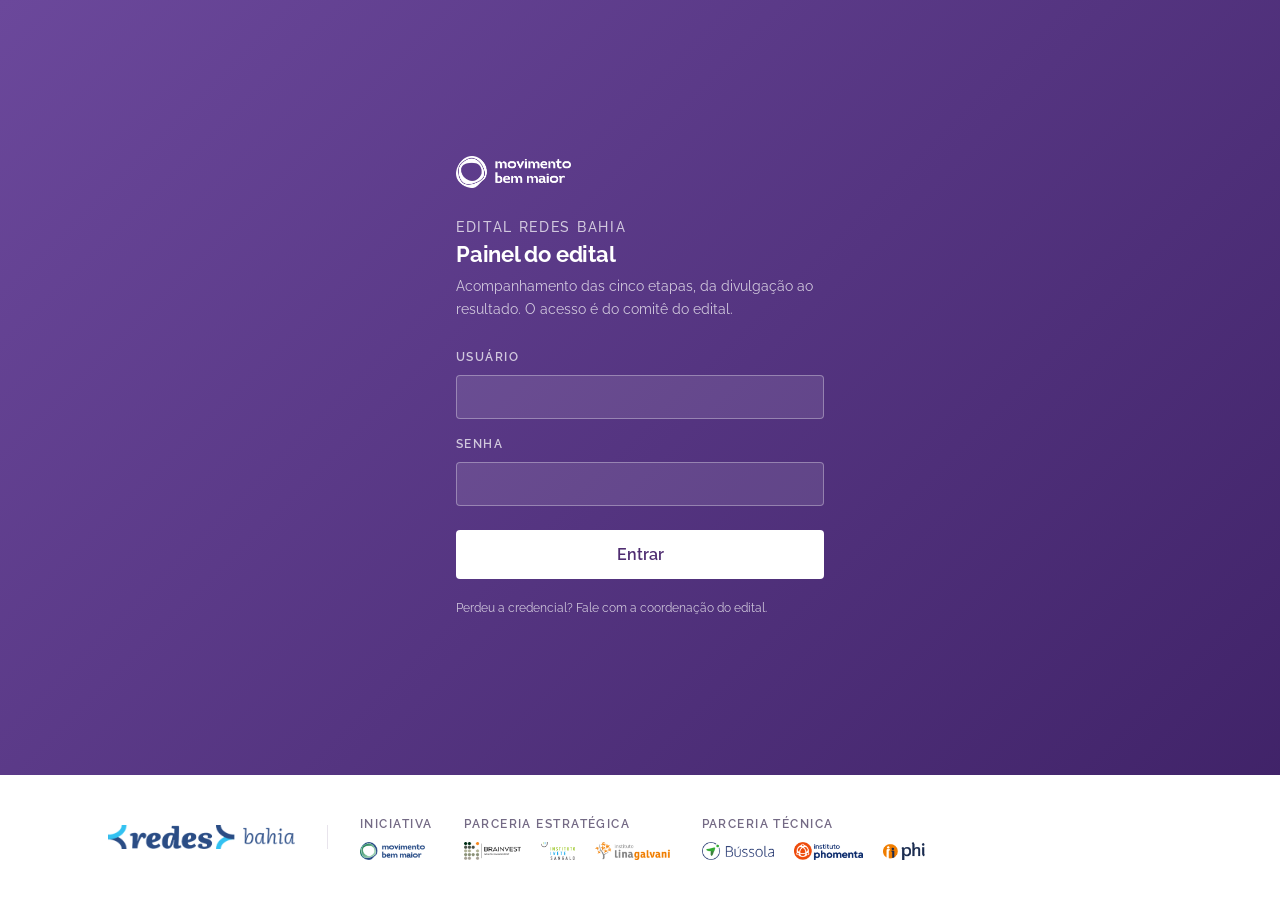
==== commit 0cdc69c6: "painel: um modo só, o claro Saem o botão de alternar tema, o `data-tema` no <html>, a preferência gu" ====
--- a/dashboard/painel.html
+++ b/dashboard/painel.html
@@ -1,5 +1,5 @@
 <!doctype html>
-<html lang="pt-BR" data-tema="" class="trancado">
+<html lang="pt-BR" class="trancado">
 <head>
   <meta charset="utf-8">
   <meta name="viewport" content="width=device-width, initial-scale=1">
@@ -22,10 +22,6 @@
     <div class="faixa cabecalho-interno">
       <img class="marca" src="assets/marca/logo-movimento-bem-maior-branco.png"
            alt="Movimento Bem Maior" width="431" height="120">
-      <button id="alternar-tema" class="botao-tema" type="button" aria-pressed="false">
-        Modo escuro
-      </button>
-
       <div class="cabecalho-titulo">
         <p class="sobretitulo">Edital Redes Bahia</p>
         <h1>Painel do edital</h1>
--- a/design/tokens/tokens.css
+++ b/design/tokens/tokens.css
@@ -7,9 +7,10 @@
    Fonte única da identidade visual. Nenhum componente do painel deve escrever
    cor, tamanho de fonte ou espaçamento "na mão": tudo sai daqui.
 
-   As cores de série foram verificadas para daltonismo e contraste nos dois
-   modos. Ver docs/05-identidade-visual.md antes de mudar qualquer hex — a
-   ORDEM dos slots faz parte da acessibilidade, não é estética.
+   O painel tem um modo só, o claro (ADR 0007). As cores de série foram
+   verificadas para daltonismo e contraste sobre fundo branco. Ver
+   docs/05-identidade-visual.md antes de mudar qualquer hex — a ORDEM dos slots
+   faz parte da acessibilidade, não é estética.
    ========================================================================== */
 
 /* --- Tipografia do edital: Raleway, hospedada no próprio repositório -------
@@ -54,7 +55,11 @@
   /* --- Superfícies e tinta ------------------------------------------------
      Página e superfície são a MESMA cor de propósito: o painel é plano, sem
      cartões — a estrutura vem de fios (--borda, --eixo) e espaço, não de
-     caixas. Ver docs/05-identidade-visual.md, "Layout do painel". */
+     caixas. Ver docs/05-identidade-visual.md, "Layout do painel".
+
+     `color-scheme: light` acima não é decoração: é o que impede o navegador de
+     desenhar select e input no esquema escuro do sistema, o que devolveria
+     campo preto no meio de uma página branca. */
   --plano-pagina:    #ffffff;
   --superficie:      #ffffff;
   --superficie-alt:  #f7f4fb;
@@ -136,78 +141,3 @@
   --raio-pilula: 999px;
   --largura-max: 1160px;
 }
-
-/* Modo escuro: passos próprios sobre uma superfície roxo-escura, escolhidos
-   para essa superfície — não é inversão automática do modo claro. */
-@media (prefers-color-scheme: dark) {
-  :root:not([data-tema="claro"]) {
-    color-scheme: dark;
-
-    --plano-pagina:   #130f1b;
-    --superficie:     #130f1b;
-    --superficie-alt: #241c31;
-    --borda:          rgba(255, 255, 255, 0.12);
-    --grade:          #2f2740;
-    --eixo:           #453a5c;
-
-    --tinta-1: #f6f3fb;
-    --tinta-2: #cfc7dc;
-    --tinta-3: #9d93ae;
-
-    --roxo-050: #241c31;
-    --roxo-100: #2f2542;
-
-    --serie-1: #8f6fbe;
-    --serie-2: #d4701f;
-    --serie-3: #1d9463;
-    --serie-4: #5a8fdb;
-
-    --seq-100: #2f2542;
-    --seq-250: #4a3a68;
-    --seq-400: #6b489b;
-    --seq-550: #9678c4;
-    --seq-700: #c9b4e2;
-
-    --status-ok:       #1d9463;
-    --status-atencao:  #e0a52a;
-    --status-serio:    #e08544;
-    --status-critico:  #e05c4b;
-    --delta-positivo:  #1d9463;
-  }
-}
-
-/* O botão de tema vence a preferência do sistema, nos dois sentidos. */
-:root[data-tema="escuro"] {
-  color-scheme: dark;
-
-  --plano-pagina:   #130f1b;
-  --superficie:     #130f1b;
-  --superficie-alt: #241c31;
-  --borda:          rgba(255, 255, 255, 0.12);
-  --grade:          #2f2740;
-  --eixo:           #453a5c;
-
-  --tinta-1: #f6f3fb;
-  --tinta-2: #cfc7dc;
-  --tinta-3: #9d93ae;
-
-  --roxo-050: #241c31;
-  --roxo-100: #2f2542;
-
-  --serie-1: #8f6fbe;
-  --serie-2: #d4701f;
-  --serie-3: #1d9463;
-  --serie-4: #5a8fdb;
-
-  --seq-100: #2f2542;
-  --seq-250: #4a3a68;
-  --seq-400: #6b489b;
-  --seq-550: #9678c4;
-  --seq-700: #c9b4e2;
-
-  --status-ok:       #1d9463;
-  --status-atencao:  #e0a52a;
-  --status-serio:    #e08544;
-  --status-critico:  #e05c4b;
-  --delta-positivo:  #1d9463;
-}
--- a/dashboard/assets/painel.css
+++ b/dashboard/assets/painel.css
@@ -7,6 +7,10 @@
    vem de três coisas só — fio fino (--borda) separa blocos, fio grosso roxo
    abre etapa, e espaço em branco faz o resto. Caixa com fundo é exceção
    reservada a aviso e erro. Regras: docs/05-identidade-visual.md.
+
+   Um modo só, o claro (ADR 0007). Nada aqui responde a
+   `prefers-color-scheme`, e `color-scheme: light` nos tokens impede o
+   navegador de escurecer select e input por conta própria.
 
    Regras de gráfico: docs/05-identidade-visual.md */
 
@@ -44,7 +48,6 @@
 p { margin: 0 0 var(--e-3); }
 
 a { color: var(--roxo-700); text-decoration-thickness: 1px; text-underline-offset: 2px; }
-:root[data-tema="escuro"] a, .rodape a { color: var(--serie-1); }
 
 a:focus-visible, button:focus-visible, select:focus-visible, summary:focus-visible {
   outline: 2px solid var(--roxo-600);
@@ -90,25 +93,27 @@
 
 .pagina-entrada {
   min-height: 100vh;
-  display: grid; place-items: center;
-  padding: var(--e-6);
+  display: flex; flex-direction: column;
   background: var(--gradiente-marca);
   color: var(--tinta-sobre-marca);
 }
 .entrada {
+  flex: 1;
   width: 100%; max-width: 26rem;
-  display: flex; flex-direction: column; gap: var(--e-8);
-}
-.entrada-marca img { height: 40px; width: auto; }
+  margin-inline: auto;
+  padding: var(--e-6);
+  display: flex; flex-direction: column; justify-content: center; gap: var(--e-5);
+}
+.entrada-marca img { height: 32px; width: auto; }
 .entrada-caixa { display: flex; flex-direction: column; }
 .entrada h1 {
   color: var(--tinta-sobre-marca);
-  font-size: var(--texto-2xl);
-  margin-bottom: var(--e-3);
+  font-size: var(--texto-xl);
+  margin-bottom: var(--e-2);
 }
 .entrada .sobretitulo { color: var(--tinta-sobre-marca-fraca); }
 .entrada-texto {
-  margin: 0 0 var(--e-6);
+  margin: 0 0 var(--e-5);
   font-size: var(--texto-sm);
   color: var(--tinta-sobre-marca-fraca);
 }
@@ -118,7 +123,7 @@
   font-size: var(--texto-xs); font-weight: var(--peso-forte);
   text-transform: uppercase; letter-spacing: var(--entreletra-rotulo);
   color: var(--tinta-sobre-marca-fraca);
-  margin-top: var(--e-3);
+  margin-top: var(--e-2);
 }
 .entrada-form input {
   font: inherit; font-size: var(--texto-md);
@@ -126,7 +131,7 @@
   background: rgba(255, 255, 255, 0.1);
   border: 1px solid rgba(255, 255, 255, 0.32);
   border-radius: var(--raio-sm);
-  padding: var(--e-3);
+  padding: var(--e-2) var(--e-3);
 }
 .entrada-form input:focus-visible {
   outline: 2px solid var(--tinta-sobre-marca);
@@ -134,7 +139,7 @@
   background: rgba(255, 255, 255, 0.16);
 }
 .botao-primario {
-  margin-top: var(--e-5);
+  margin-top: var(--e-4);
   font: inherit; font-size: var(--texto-md); font-weight: var(--peso-forte);
   color: var(--roxo-800); background: var(--tinta-sobre-marca);
   border: none; border-radius: var(--raio-sm);
@@ -155,6 +160,26 @@
   color: var(--tinta-sobre-marca-fraca);
   line-height: var(--altura-normal);
 }
+/* Faixa branca de ponta a ponta, e não uma placa flutuando sobre o roxo: a
+   tela de entrada é uma tela só, sem rolagem, e a borda do fundo roxo abaixo
+   da placa parecia sobra de página. */
+.entrada-coalizao {
+  background: #ffffff;
+  padding-block: var(--e-4);
+}
+.entrada-coalizao .coalizao { padding: 0; }
+
+/* Na tela de entrada a coalizão vem menor que no rodapé do painel: ali ela
+   fecha a leitura, aqui ela acompanha um formulário e não pode disputar com
+   ele a primeira olhada. */
+.entrada-coalizao .coalizao { gap: var(--e-4) var(--e-8); align-items: center; }
+.entrada-coalizao .grupo-marca { gap: var(--e-2); }
+.entrada-coalizao .linha-marcas { gap: var(--e-5); }
+.entrada-coalizao .grupo-principal img { height: 24px; }
+.entrada-coalizao .linha-marcas img { height: 18px; }
+@media (max-width: 640px) {
+  .entrada-coalizao .faixa { padding-inline: var(--e-4); }
+}
 
 /* Botão que se comporta como link — usado para sair do painel. */
 .botao-texto {
@@ -162,10 +187,6 @@
   color: var(--roxo-700); background: none; border: none;
   padding: 0; cursor: pointer;
   text-decoration: underline; text-underline-offset: 2px;
-}
-:root[data-tema="escuro"] .botao-texto { color: var(--serie-1); }
-@media (prefers-color-scheme: dark) {
-  :root:not([data-tema="claro"]) .botao-texto { color: var(--serie-1); }
 }
 
 /* --- Cabeçalho: o bloco roxo da capa do edital ----------------------------- */
@@ -235,19 +256,6 @@
   font-size: var(--texto-sm);
   max-width: 62ch;
 }
-.botao-tema {
-  grid-column: 2; grid-row: 1;
-  justify-self: end;
-  font: inherit; font-size: var(--texto-sm); font-weight: var(--peso-medio);
-  color: var(--tinta-sobre-marca);
-  background: transparent;
-  border: 1px solid rgba(255, 255, 255, 0.4);
-  border-radius: var(--raio-sm);
-  padding: var(--e-2) var(--e-4);
-  cursor: pointer;
-}
-.botao-tema:hover { background: rgba(255, 255, 255, 0.14); }
-
 main { padding-block: 0 var(--e-16); }
 
 /* --- Barra de estado: uma linha de rosto de jornal, não um cartão ---------- */
@@ -385,7 +393,6 @@
   margin: var(--e-3) 0 0; font-size: var(--texto-sm);
   color: var(--roxo-700); font-weight: var(--peso-medio);
 }
-:root[data-tema="escuro"] .aviso-filtro { color: var(--serie-1); }
 
 /* --- Indicadores: números com fio em cima, como tabela de estatística ------ */
 
@@ -473,7 +480,6 @@
   text-transform: uppercase; letter-spacing: var(--entreletra-rotulo);
   color: var(--roxo-700);
 }
-:root[data-tema="escuro"] .etiqueta { color: var(--serie-1); }
 
 /* --- Abertura de etapa: o fio grosso roxo é a quebra de capítulo -----------
    É o único traço pesado da página — tudo o mais é fio fino. Assim a etapa
@@ -484,20 +490,12 @@
   border-top: 3px solid var(--roxo-800);
   padding-top: var(--e-4);
 }
-:root[data-tema="escuro"] .secao-etapa-cabecalho { border-top-color: var(--serie-1); }
-@media (prefers-color-scheme: dark) {
-  :root:not([data-tema="claro"]) .secao-etapa-cabecalho { border-top-color: var(--serie-1); }
-}
 .secao-etapa-cabecalho h2 { margin: var(--e-1) 0 0; font-size: var(--texto-2xl); }
 .secao-etapa-numero {
   display: block;
   font-size: var(--texto-xs); font-weight: var(--peso-forte);
   letter-spacing: var(--entreletra-rotulo); text-transform: uppercase;
   color: var(--roxo-700); font-variant-numeric: tabular-nums;
-}
-:root[data-tema="escuro"] .secao-etapa-numero { color: var(--serie-1); }
-@media (prefers-color-scheme: dark) {
-  :root:not([data-tema="claro"]) .secao-etapa-numero { color: var(--serie-1); }
 }
 .secao-etapa-resumo {
   margin: var(--e-3) 0 0; font-size: var(--texto-sm);
@@ -563,14 +561,10 @@
   stroke-linejoin: round;
   pointer-events: none;
 }
-:root[data-tema="escuro"] .mapa .area-destaque { stroke: var(--serie-1); }
-@media (prefers-color-scheme: dark) {
-  :root:not([data-tema="claro"]) .mapa .area-destaque { stroke: var(--serie-1); }
-}
 
 /* Halo na cor da superfície em vez de texto que troca de cor conforme o tom do
-   preenchimento: continua legível sobre qualquer passo da rampa e nos dois
-   modos, sem o painel precisar saber qual passo é escuro em qual tema. */
+   preenchimento: continua legível sobre qualquer passo da rampa, do mais claro
+   ao mais escuro, sem o painel precisar saber em qual deles caiu. */
 .mapa .rotulo-mapa text {
   fill: var(--tinta-1);
   stroke: var(--superficie);
@@ -752,28 +746,17 @@
 .linha-marcas { display: flex; flex-wrap: wrap; align-items: center; gap: var(--e-6); }
 .linha-marcas img { height: 26px; width: auto; }
 
-/* Os logos vêm em versão para fundo claro. No modo escuro ficam sobre uma
-   placa branca — é o que as marcas dos parceiros pedem, e inverter ou
-   dessaturar logo de terceiro não é opção. Dentro da placa, a tinta volta a
-   ser a do modo claro: rótulo claro sobre branco não se lê. */
-:root[data-tema="escuro"] .coalizao {
+/* Placa branca sob os logos.
+   Os logos vêm em versão para fundo claro, e inverter ou dessaturar marca de
+   terceiro não é opção. A tela de entrada é roxa, então lá eles ganham uma
+   placa. Dentro dela a tinta vem com valor fixo e não do token: o contexto é
+   o oposto do resto da página, e rótulo claro sobre branco não se lê. */
+.coalizao.placa-clara {
   background: #ffffff;
   padding: var(--e-6);
 }
-:root[data-tema="escuro"] .coalizao .etiqueta-grupo { color: #746a85; }
-:root[data-tema="escuro"] .coalizao .grupo-principal {
-  border-right-color: rgba(62, 33, 102, 0.12);
-}
-@media (prefers-color-scheme: dark) {
-  :root:not([data-tema="claro"]) .coalizao {
-    background: #ffffff;
-    padding: var(--e-6);
-  }
-  :root:not([data-tema="claro"]) .coalizao .etiqueta-grupo { color: #746a85; }
-  :root:not([data-tema="claro"]) .coalizao .grupo-principal {
-    border-right-color: rgba(62, 33, 102, 0.12);
-  }
-}
+.coalizao.placa-clara .etiqueta-grupo { color: #746a85; }
+.coalizao.placa-clara .grupo-principal { border-right-color: rgba(62, 33, 102, 0.12); }
 
 .rodape-final {
   margin-top: var(--e-8); padding-top: var(--e-4);
